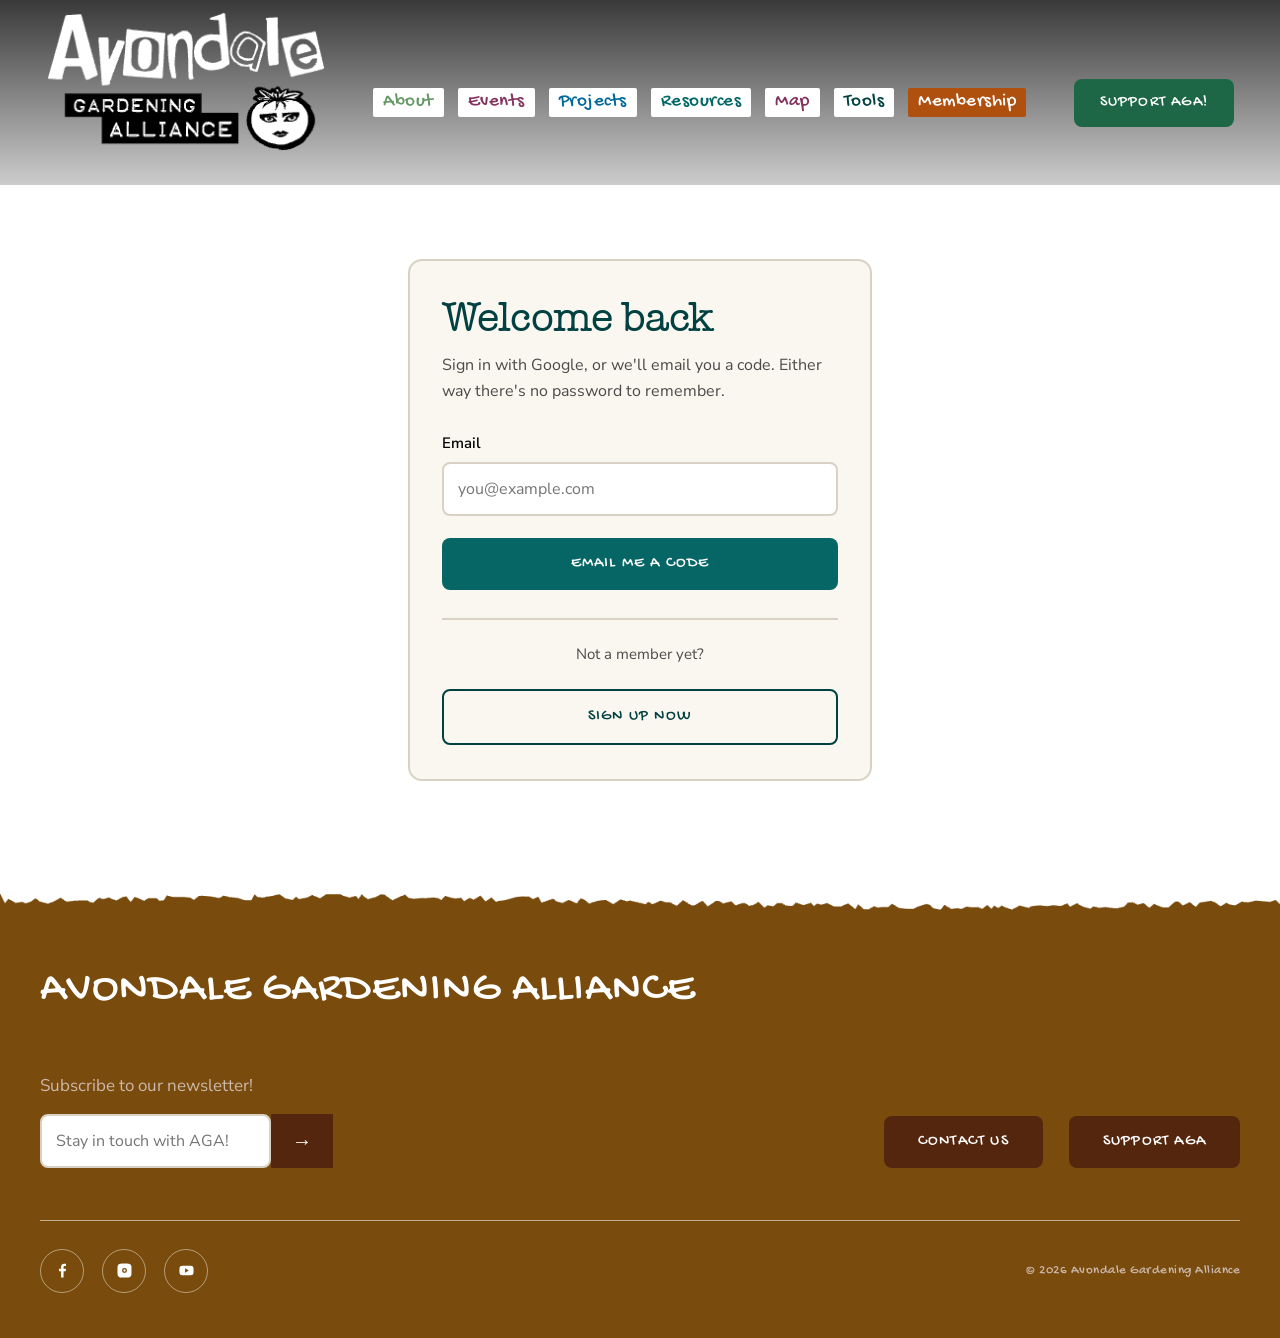
==== dashboard.html @ 01b3273b "Add files via upload" ====
<!DOCTYPE html>
<html lang="en">
<head>
<meta charset="utf-8">
<meta name="viewport" content="width=device-width, initial-scale=1">
<title>Membership | Avondale Gardening Alliance</title>
<meta name="robots" content="noindex">
<link rel="stylesheet" href="assets/base.css?v=20260803a">
<link rel="stylesheet" href="assets/account.css?v=20260803a">
<link rel="preconnect" href="https://fonts.googleapis.com">
<link rel="preconnect" href="https://fonts.gstatic.com" crossorigin>
<link href="https://fonts.googleapis.com/css2?family=Gochi+Hand&family=Nunito+Sans:ital,wght@0,300;0,400;0,600;0,700;1,400&family=Permanent+Marker&display=swap" rel="stylesheet">
</head>
<body>
<a class="skip" href="#main-content">Skip to content</a>

<header class="masthead">
  <a class="logo" href="index.html" aria-label="Avondale Gardening Alliance home">
    <img src="assets/logo.png" alt="Avondale Gardening Alliance">
  </a>
  <nav class="mainnav" aria-label="Main">
    <a class="nav-about" href="https://avondalegardeners.org/about">About</a>
    <a class="nav-events" href="https://avondalegardeners.org/events">Events</a>
    <a class="nav-projects" href="https://avondalegardeners.org/projects">Projects</a>
    <a class="nav-resources" href="https://avondalegardeners.org/resources">Resources</a>
    <a class="nav-map" href="map.html">Map</a>
    <a class="nav-library" href="library.html">Tools</a>
    <a class="nav-membership" data-account-link href="dashboard.html" aria-current="page">Membership</a>
  </nav>
  <div class="head-actions">
    <button type="button" class="btn btn-brown" data-signout hidden>Sign out</button>
    <a class="btn btn-green" href="https://www.gofundme.com/f/support-urban-agriculture-in-avondale-aga">Support AGA!</a>
  </div>
</header>

<main id="main-content">
  <section class="dash-head">
    <p class="eyebrow">Member since <span id="joined">&nbsp;</span></p>
    <h1 id="greeting">Hello, neighbor</h1>
    <p class="lede" id="pin-status"><span class="spinner small" aria-hidden="true"></span> Loading your details...</p>
  </section>

  <div class="dash-grid">

    <div class="dash-col">
      <section class="card panel-card">
        <div class="card-head">
          <h2>Your profile</h2>
          <a class="edit-link" href="membership.html">Edit</a>
        </div>

        <dl class="details" id="details">
          <dt>Name</dt><dd id="d-name" class="skeleton">&nbsp;</dd>
          <dt>Address</dt><dd id="d-address" class="skeleton">&nbsp;</dd>
          <dt>Email</dt><dd id="d-email" class="skeleton">&nbsp;</dd>
          <dt>Phone</dt><dd id="d-phone" class="skeleton">&nbsp;</dd>
        </dl>

        <div class="sub-block">
          <h3>What you're up to</h3>
          <ul class="chips" id="interests"></ul>
          <p class="about" id="about"></p>
        </div>

        <div class="sub-block">
          <h3>Your tools</h3>
          <div id="tools"></div>
        </div>

        <p class="fineprint">Neighbors only ever see your name, your pin, and what you're up to. Your email, phone, and street number stay in the office.</p>
        <a class="btn btn-outline wide" href="membership.html">Edit my profile</a>
      </section>
    </div>

    <div class="dash-col">
      <section class="card panel-card map-card">
        <h2>The member map</h2>
        <p>See who's growing what around the neighborhood, and who has a wheelbarrow you can borrow.</p>
        <a class="btn btn-teal wide" href="map.html">Open the map</a>
      </section>

      <section class="card panel-card">
        <h2>Tool library</h2>
        <p class="muted" style="margin-bottom:16px">Lend your tools, approve borrow requests, and see what's out on loan.</p>
        <a class="btn btn-outline wide" href="library.html">Open my library</a>
        <a class="btn btn-outline wide" href="loans.html" style="margin-top:10px">Things I've borrowed</a>
      </section>
    </div>

  </div>
</main>

<img class="footer-tear" src="assets/torn.png" alt="">
<footer>
  <div class="footer-inner">
    <h2>Avondale Gardening Alliance</h2>
    <div class="footer-row">
      <div>
        <p class="newsletter-label">Subscribe to our newsletter!</p>
        <form class="newsletter" onsubmit="return false;">
          <label class="skip" for="nl-email">Email address</label>
          <input id="nl-email" type="email" placeholder="Stay in touch with AGA!" autocomplete="email">
          <button type="submit" aria-label="Submit">&#8594;</button>
        </form>
      </div>
      <div class="footer-links">
        <button type="button" class="btn btn-brown" data-signout hidden>Sign out</button>
        <a class="btn btn-brown" href="mailto:avondalegardeners@gmail.com">Contact Us</a>
        <a class="btn btn-brown" href="https://www.gofundme.com/f/support-urban-agriculture-in-avondale-aga">Support AGA</a>
      </div>
    </div>
    <hr class="rule">
    <div class="footer-bottom">
      <div class="social">
        <a href="https://www.facebook.com/AvondaleGardeningAlliance" aria-label="Facebook"><svg viewBox="0 0 24 24"><path d="M13.5 22v-9h3l.5-3.5h-3.5V7.3c0-1 .3-1.7 1.8-1.7H17V2.4C16.7 2.4 15.6 2.3 14.4 2.3c-2.6 0-4.4 1.6-4.4 4.5v2.7H7V13h3v9h3.5z"/></svg></a>
        <a href="https://www.instagram.com/avondalegardeners" aria-label="Instagram"><svg viewBox="0 0 24 24"><path d="M12 2.2c3.2 0 3.6 0 4.9.1 1.2.1 1.8.2 2.2.4.6.2 1 .5 1.4.9.4.4.7.8.9 1.4.2.4.4 1 .4 2.2.1 1.3.1 1.7.1 4.9s0 3.6-.1 4.9c0 1.2-.2 1.8-.4 2.2-.2.6-.5 1-.9 1.4-.4.4-.8.7-1.4.9-.4.2-1 .4-2.2.4-1.3.1-1.7.1-4.9.1s-3.6 0-4.9-.1c-1.2 0-1.8-.2-2.2-.4-.6-.2-1-.5-1.4-.9-.4-.4-.7-.8-.9-1.4-.2-.4-.4-1-.4-2.2-.1-1.3-.1-1.7-.1-4.9s0-3.6.1-4.9c0-1.2.2-1.8.4-2.2.2-.6.5-1 .9-1.4.4-.4.8-.7 1.4-.9.4-.2 1-.4 2.2-.4 1.3-.1 1.7-.1 4.9-.1m0 6.3a3.5 3.5 0 100 7 3.5 3.5 0 000-7m5.4-.9a.8.8 0 11-1.6 0 .8.8 0 011.6 0M12 10.4a1.6 1.6 0 110 3.2 1.6 1.6 0 010-3.2"/></svg></a>
        <a href="https://www.youtube.com/@avondalegardeningalliance9448" aria-label="YouTube"><svg viewBox="0 0 24 24"><path d="M22 12s0-3.2-.4-4.7c-.2-.9-.9-1.5-1.7-1.7C18.3 5.2 12 5.2 12 5.2s-6.3 0-7.9.4c-.8.2-1.5.8-1.7 1.7C2 8.8 2 12 2 12s0 3.2.4 4.7c.2.9.9 1.5 1.7 1.7 1.6.4 7.9.4 7.9.4s6.3 0 7.9-.4c.8-.2 1.5-.8 1.7-1.7.4-1.5.4-4.7.4-4.7M10 15.2V8.8l5.2 3.2-5.2 3.2z"/></svg></a>
      </div>
      <p class="copyright">&#169; 2026 Avondale Gardening Alliance</p>
    </div>
  </div>
</footer>

<script src="assets/config.js?v=20260803a"></script>
<script src="assets/auth.js?v=20260803a"></script>
<script src="assets/dashboard.js?v=20260803a" defer></script>
</body>
</html>
---- assets/base.css ----
/* Avondale Gardening Alliance - shared base
   tokens, type roles, header, buttons, footer */

@font-face{
  font-family:'American Typewriter';
  src:url('american-typewriter.woff2') format('woff2');
  font-weight:400;
  font-style:normal;
  font-display:swap;
}

  :root{
    /* --- brand color, sampled from the live site --- */
    --ink:#000000;
    --teal-deep:#014141;
    --teal:#066666;
    --green:#1d6746;
    --brown:#794b0c;
    --brown-dark:#55260e;
    --sand:#cbb8ac;
    --nav-green:#659865;
    --nav-plum:#833360;
    --nav-blue:#00699b;
    --nav-teal:#006666;
    --clay:#b0500f;
    --pin-garden:#2f9e44;
    --pin-tools:#d2801a;
    --paper:#faf7f0;
    --line:#d9d2c4;
    --header-top:#3a3939;
    --header-bottom:#cccccc;

    /* --- type roles: swap these when we get the real brand fonts --- */
    --font-display:'American Typewriter', 'Courier New', serif;   /* "Welcome, Neighbor!" */
    --font-marker:'Gochi Hand', 'Bradley Hand', cursive;    /* hand-lettered headings */
    --font-ui:'Permanent Marker', 'Gochi Hand', cursive;    /* nav, buttons, footer title */
    --font-body:'Avenir Next', 'Nunito Sans', 'Segoe UI', Helvetica, Arial, sans-serif;

    --hero-w:1518;
    --hero-h:825;
  }

  *{box-sizing:border-box}
  html{-webkit-text-size-adjust:100%}
  body{
    margin:0;
    background:#fff;
    color:var(--ink);
    font-family:var(--font-body);
    font-size:16px;
    line-height:1.62;
  }
  img{display:block;max-width:100%}
  a{color:var(--teal-deep)}

  .skip{
    position:absolute;left:-9999px;top:0;background:#fff;color:var(--teal-deep);
    padding:10px 16px;z-index:100;border-radius:6px;
  }
  .skip:focus{left:12px;top:12px}

  :focus-visible{outline:3px solid var(--nav-blue);outline-offset:3px}

  /* ---------------- header ---------------- */
  .masthead{
    background:linear-gradient(to bottom, var(--header-top) 0%, var(--header-bottom) 100%);
    height:185px;
    display:flex;
    align-items:center;
    gap:28px;
    padding:0 46px 24px;
  }
  .logo{flex:0 0 auto}
  .logo img{width:280px;height:auto}

  .mainnav{
    flex:1 1 auto;
    display:flex;
    justify-content:center;
    align-items:center;
    gap:14px;
    flex-wrap:wrap;
    padding-top:44px;
  }
  .mainnav a{
    font-family:var(--font-ui);
    font-size:19px;
    letter-spacing:.5px;
    text-decoration:none;
    background:#fff;
    padding:2px 10px 3px;
    line-height:1.25;
    border-radius:2px;
  }
  .mainnav a:hover{transform:rotate(-1deg)}
  .mainnav a{transition:transform .12s ease}
  .nav-about{color:var(--nav-green)}
  .nav-events{color:var(--nav-plum)}
  .nav-projects{color:var(--nav-blue)}
  .nav-resources{color:var(--nav-teal)}
  .nav-membership{color:var(--clay)}
  .nav-map{color:var(--nav-plum)}
  .nav-account{color:var(--nav-green)}

  .head-actions{flex:0 0 auto;display:flex;gap:12px;align-items:center;padding-top:44px}

  .btn{
    display:inline-block;
    font-family:var(--font-ui);
    font-size:16px;
    letter-spacing:1.2px;
    text-transform:uppercase;
    color:#fff;
    text-decoration:none;
    padding:16px 26px;
    border-radius:8px;
    border:0;
    cursor:pointer;
    line-height:1;
    transition:transform .12s ease, filter .12s ease;
  }
  .btn:hover{filter:brightness(1.12);transform:translateY(-2px)}
  .btn-green{background:var(--green)}
  .btn-teal{background:var(--teal)}
  .btn-brown{background:var(--brown-dark)}

    .mainnav a[aria-current]{background:var(--clay);color:#fff}
  .btn[disabled]{opacity:.6;cursor:progress;transform:none}
  [hidden]{display:none !important}

/* ---------------- footer ---------------- */
  .footer-tear{width:100%;height:auto;margin-bottom:-1px}
  footer{background:var(--brown);color:#fff;padding:8px 0 44px}
  .footer-inner{max-width:1440px;margin:0 auto;padding:0 40px}
  footer h2{
    font-family:var(--font-ui);
    font-weight:400;
    font-size:44px;
    letter-spacing:1px;
    text-transform:uppercase;
    margin:34px 0 46px;
  }
  .footer-row{
    display:flex;
    justify-content:space-between;
    align-items:flex-end;
    gap:40px;
    flex-wrap:wrap;
  }
  .newsletter-label{color:var(--sand);margin:0 0 14px;font-size:17px}
  .newsletter{display:flex;max-width:370px;width:100%}
  .newsletter input{
    flex:1 1 auto;
    border:0;
    padding:17px 18px;
    font-family:var(--font-body);
    font-size:15px;
    color:#333;
    min-width:0;
  }
  .newsletter button{
    flex:0 0 auto;
    background:var(--brown-dark);
    color:#fff;
    border:0;
    width:62px;
    font-size:20px;
    cursor:pointer;
  }
  .newsletter button:hover{filter:brightness(1.25)}
  .footer-links{display:flex;gap:26px;flex-wrap:wrap}
  .footer-links .btn{padding:18px 34px}
  .rule{border:0;border-top:1px solid rgba(255,255,255,.55);margin:52px 0 26px}
  .footer-bottom{display:flex;justify-content:space-between;align-items:center;gap:24px;flex-wrap:wrap}
  .social{display:flex;gap:18px}
  .social a{
    width:44px;height:44px;border-radius:50%;
    border:1px solid rgba(255,255,255,.45);
    display:flex;align-items:center;justify-content:center;
    color:#fff;
  }
  .social a:hover{background:var(--brown-dark)}
  .social svg{width:17px;height:17px;fill:currentColor}
  .copyright{font-family:var(--font-ui);font-size:13px;color:var(--sand);letter-spacing:.5px}

  
  /* ---------------- responsive: header + footer ---------------- */
  @media (max-width:1180px){
    .masthead{padding:0 24px 18px;gap:16px}
    .logo img{width:220px}
    .mainnav{gap:10px}
    .mainnav a{font-size:16px}
    .btn{padding:14px 18px;font-size:14px}
  }
  @media (max-width:900px){
    .masthead{height:auto;flex-wrap:wrap;justify-content:center;padding:22px 20px 26px;text-align:center}
    .mainnav,.head-actions{padding-top:0;width:100%;justify-content:center}
    footer h2{font-size:30px}
    .footer-row{align-items:flex-start}
  }
  @media (prefers-reduced-motion:reduce){
    *{transition:none !important}
    .mainnav a:hover,.btn:hover{transform:none}
  }
---- assets/account.css ----
/* Login and dashboard */

  .nav-map{color:var(--nav-plum)}

  /* ---- shared card ---- */
  .card-wrap{max-width:520px;margin:0 auto;padding:74px 28px 110px}
  .card{
    background:var(--paper);
    border:2px solid var(--line);
    border-radius:14px;
    padding:34px 32px;
  }
  .card h1{
    font-family:var(--font-display);
    font-weight:400;
    color:var(--teal-deep);
    font-size:42px;
    letter-spacing:-.02em;
    line-height:1.1;
    margin:0 0 12px;
  }
  .card h2{font-family:var(--font-marker);font-weight:400;font-size:26px;margin:0 0 16px;line-height:1.2}
  .lede{margin:0 0 26px;font-size:16px;color:#4a4a4a}

  .google-wrap{display:flex;flex-direction:column;align-items:center;margin-bottom:4px}
  #google-btn{min-height:44px}

  .or-line{display:flex;align-items:center;gap:14px;margin:22px 0 20px;color:#7a7a7a;font-size:14px}
  .or-line::before,.or-line::after{content:"";flex:1 1 auto;height:2px;background:var(--line)}

  .field{display:flex;flex-direction:column;gap:7px;margin-bottom:8px}
  label{font-weight:600;font-size:15px}
  input[type=text],input[type=email]{
    font-family:var(--font-body);font-size:16px;color:var(--ink);
    padding:14px;border:2px solid var(--line);border-radius:8px;background:#fff;width:100%;
  }
  input:focus{border-color:var(--teal);outline:none}
  .code-input{
    font-size:30px;letter-spacing:.35em;text-align:center;
    font-family:var(--font-body);font-weight:700;padding:16px 14px 16px 20px;
  }

  .note{font-size:14px;margin:10px 0 0;color:#4a4a4a}
  .note.bad{color:#9a2a1e}

  .btn.wide{display:block;width:100%;text-align:center;padding:18px;margin-top:22px}
  .btn-outline{
    background:none;
    color:var(--teal-deep);
    border:2px solid var(--teal-deep);
  }
  .btn-outline:hover{background:var(--teal-deep);color:#fff}

  .alt{margin-top:28px;padding-top:22px;border-top:2px solid var(--line);text-align:center}
  .alt p{margin:0;font-size:15px;color:#4a4a4a}
  .linky{
    background:none;border:0;padding:6px 4px;cursor:pointer;
    font-family:var(--font-body);font-size:15px;font-weight:600;
    color:var(--teal-deep);text-decoration:underline;
  }
  .linky + .linky{margin-left:14px}
  .linky:hover{color:var(--clay)}

  /* ---- dashboard ---- */
  .dash-head{max-width:1100px;margin:0 auto;padding:64px 28px 8px}
  .eyebrow{
    font-family:var(--font-ui);font-size:13px;letter-spacing:1.4px;
    text-transform:uppercase;color:var(--clay);margin:0 0 10px;
  }
  .dash-head h1{
    font-family:var(--font-display);font-weight:400;color:var(--teal-deep);
    font-size:56px;letter-spacing:-.02em;line-height:1.1;margin:0 0 12px;
  }
  .dash-head .lede{margin:0;font-size:17px}
  .dash-head .good{color:var(--green);font-weight:600}
  .dash-head .warn{color:#8a5a12;font-weight:600}

  .dash-grid{
    max-width:1100px;margin:0 auto;padding:36px 28px 110px;
    display:grid;grid-template-columns:1fr 1fr;gap:22px;align-items:start;
  }
  .panel-card{padding:28px 30px}

  .details{margin:0 0 18px;display:grid;grid-template-columns:auto 1fr;gap:10px 18px;font-size:15px}
  .details dt{font-weight:700;color:#5a5a5a}
  .details dd{margin:0}

  .fineprint{font-size:13px;color:#6b6b6b;margin:0 0 6px;line-height:1.5}
  .muted{color:#6b6b6b;font-size:15px;margin:0}

  .chips{list-style:none;margin:0 0 14px;padding:0;display:flex;flex-wrap:wrap;gap:8px}
  .chips li{
    background:#fff;border:2px solid var(--line);border-radius:999px;
    padding:7px 14px;font-size:14px;font-weight:600;color:var(--teal-deep);
  }
  .chips li.muted{border-style:dashed;font-weight:400}
  .about{font-size:15px;color:#4a4a4a;margin:0}

  .tool-list{list-style:none;margin:0;padding:0}
  .tool-list li{
    background:#fff;border:2px solid var(--line);border-left:6px solid var(--brown-dark);
    border-radius:8px;padding:12px 14px;margin-bottom:10px;font-size:15px;
  }
  .tool-list .cat{display:block;font-size:13px;color:#6b6b6b;margin-top:2px}
  .tool-list .tnote{display:block;font-size:13px;color:#4a4a4a;font-style:italic;margin-top:4px}

  .map-card{background:#eef4f3;border-color:var(--teal)}
  .map-card p{font-size:15px;color:#4a4a4a;margin:0}

  @media (max-width:860px){
    .card-wrap{padding-top:44px}
    .card h1{font-size:34px}
    .dash-head{padding-top:40px}
    .dash-head h1{font-size:38px}
    .dash-grid{grid-template-columns:1fr;padding-bottom:70px}
  }
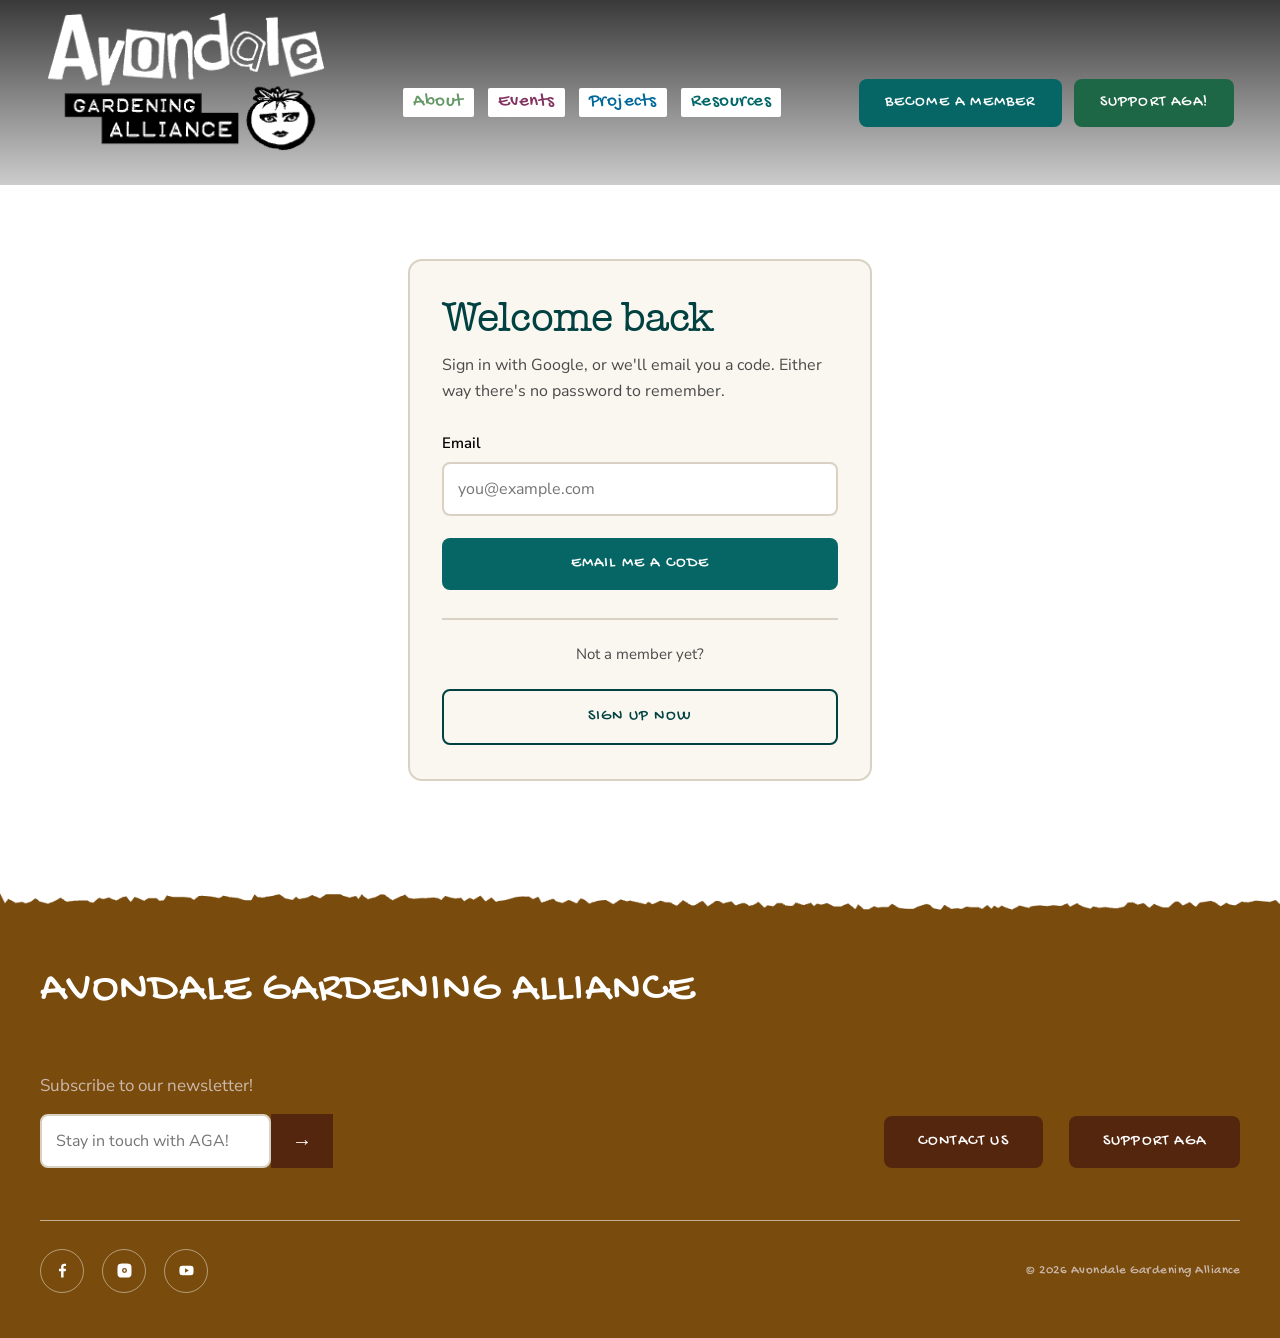
==== commit 999822ad: "Add files via upload" ====
--- a/dashboard.html
+++ b/dashboard.html
@@ -5,8 +5,8 @@
 <meta name="viewport" content="width=device-width, initial-scale=1">
 <title>Membership | Avondale Gardening Alliance</title>
 <meta name="robots" content="noindex">
-<link rel="stylesheet" href="assets/base.css?v=20260803a">
-<link rel="stylesheet" href="assets/account.css?v=20260803a">
+<link rel="stylesheet" href="assets/base.css?v=20260803b">
+<link rel="stylesheet" href="assets/account.css?v=20260803b">
 <link rel="preconnect" href="https://fonts.googleapis.com">
 <link rel="preconnect" href="https://fonts.gstatic.com" crossorigin>
 <link href="https://fonts.googleapis.com/css2?family=Gochi+Hand&family=Nunito+Sans:ital,wght@0,300;0,400;0,600;0,700;1,400&family=Permanent+Marker&display=swap" rel="stylesheet">
@@ -23,12 +23,12 @@
     <a class="nav-events" href="https://avondalegardeners.org/events">Events</a>
     <a class="nav-projects" href="https://avondalegardeners.org/projects">Projects</a>
     <a class="nav-resources" href="https://avondalegardeners.org/resources">Resources</a>
-    <a class="nav-map" href="map.html">Map</a>
-    <a class="nav-library" href="library.html">Tools</a>
-    <a class="nav-membership" data-account-link href="dashboard.html" aria-current="page">Membership</a>
+    <a class="nav-map" data-member-only hidden href="map.html">Map</a>
+    <a class="nav-library" data-member-only hidden href="library.html">Tools</a>
   </nav>
   <div class="head-actions">
     <button type="button" class="btn btn-brown" data-signout hidden>Sign out</button>
+    <a class="btn btn-teal" data-account-cta data-join-cta href="login.html">Become a Member</a>
     <a class="btn btn-green" href="https://www.gofundme.com/f/support-urban-agriculture-in-avondale-aga">Support AGA!</a>
   </div>
 </header>
@@ -121,8 +121,8 @@
   </div>
 </footer>
 
-<script src="assets/config.js?v=20260803a"></script>
-<script src="assets/auth.js?v=20260803a"></script>
-<script src="assets/dashboard.js?v=20260803a" defer></script>
+<script src="assets/config.js?v=20260803b"></script>
+<script src="assets/auth.js?v=20260803b"></script>
+<script src="assets/dashboard.js?v=20260803b" defer></script>
 </body>
 </html>
--- a/assets/base.css
+++ b/assets/base.css
@@ -101,6 +101,7 @@
   .nav-membership{color:var(--clay)}
   .nav-map{color:var(--nav-plum)}
   .nav-account{color:var(--nav-green)}
+  .nav-library{color:var(--nav-orange, #c0631b)}
 
   .head-actions{flex:0 0 auto;display:flex;gap:12px;align-items:center;padding-top:44px}
 
--- a/assets/account.css
+++ b/assets/account.css
@@ -61,6 +61,37 @@
   .linky + .linky{margin-left:14px}
   .linky:hover{color:var(--clay)}
 
+  /* ---- waiting ---- */
+  .waiting{
+    position:fixed;inset:0;z-index:60;
+    background:rgba(255,255,255,.92);
+    display:flex;flex-direction:column;align-items:center;justify-content:center;gap:18px;
+  }
+  .waiting p{font-family:var(--font-marker);font-size:24px;margin:0;color:var(--teal-deep)}
+
+  .spinner{
+    width:38px;height:38px;border-radius:50%;
+    border:4px solid var(--line);
+    border-top-color:var(--teal);
+    animation:spin .8s linear infinite;
+    display:inline-block;
+  }
+  .spinner.small{width:15px;height:15px;border-width:3px;vertical-align:-2px;margin-right:6px}
+  @keyframes spin{to{transform:rotate(360deg)}}
+
+  .skeleton{
+    display:inline-block;min-width:150px;border-radius:5px;
+    background:linear-gradient(90deg,#e8e2d6 25%,#f2ede3 50%,#e8e2d6 75%);
+    background-size:220% 100%;
+    animation:shimmer 1.3s ease-in-out infinite;
+    color:transparent;
+  }
+  @keyframes shimmer{to{background-position:-220% 0}}
+
+  @media (prefers-reduced-motion:reduce){
+    .spinner,.skeleton{animation:none}
+  }
+
   /* ---- dashboard ---- */
   .dash-head{max-width:1100px;margin:0 auto;padding:64px 28px 8px}
   .eyebrow{
@@ -77,15 +108,31 @@
 
   .dash-grid{
     max-width:1100px;margin:0 auto;padding:36px 28px 110px;
-    display:grid;grid-template-columns:1fr 1fr;gap:22px;align-items:start;
+    display:grid;grid-template-columns:1.35fr 1fr;gap:22px;align-items:start;
   }
+  .dash-col{display:flex;flex-direction:column;gap:22px}
   .panel-card{padding:28px 30px}
 
-  .details{margin:0 0 18px;display:grid;grid-template-columns:auto 1fr;gap:10px 18px;font-size:15px}
+  .card-head{display:flex;align-items:baseline;justify-content:space-between;gap:16px;margin-bottom:18px}
+  .card-head h2{margin:0}
+  .edit-link{
+    font-family:var(--font-body);font-size:14px;font-weight:700;
+    color:var(--teal-deep);text-decoration:underline;text-underline-offset:2px;flex:0 0 auto;
+  }
+  .edit-link:hover{color:var(--clay)}
+
+  .sub-block{margin-top:26px;padding-top:22px;border-top:2px solid var(--line)}
+  .sub-block h3{
+    font-family:var(--font-ui);font-size:12px;font-weight:400;letter-spacing:1.3px;
+    text-transform:uppercase;color:#8a8a8a;margin:0 0 12px;
+  }
+  .map-card{position:sticky;top:24px}
+
+  .details{margin:0;display:grid;grid-template-columns:auto 1fr;gap:10px 18px;font-size:15px}
   .details dt{font-weight:700;color:#5a5a5a}
   .details dd{margin:0}
 
-  .fineprint{font-size:13px;color:#6b6b6b;margin:0 0 6px;line-height:1.5}
+  .fineprint{font-size:13px;color:#6b6b6b;margin:26px 0 14px;line-height:1.5}
   .muted{color:#6b6b6b;font-size:15px;margin:0}
 
   .chips{list-style:none;margin:0 0 14px;padding:0;display:flex;flex-wrap:wrap;gap:8px}
@@ -113,4 +160,5 @@
     .dash-head{padding-top:40px}
     .dash-head h1{font-size:38px}
     .dash-grid{grid-template-columns:1fr;padding-bottom:70px}
+    .map-card{position:static}
   }
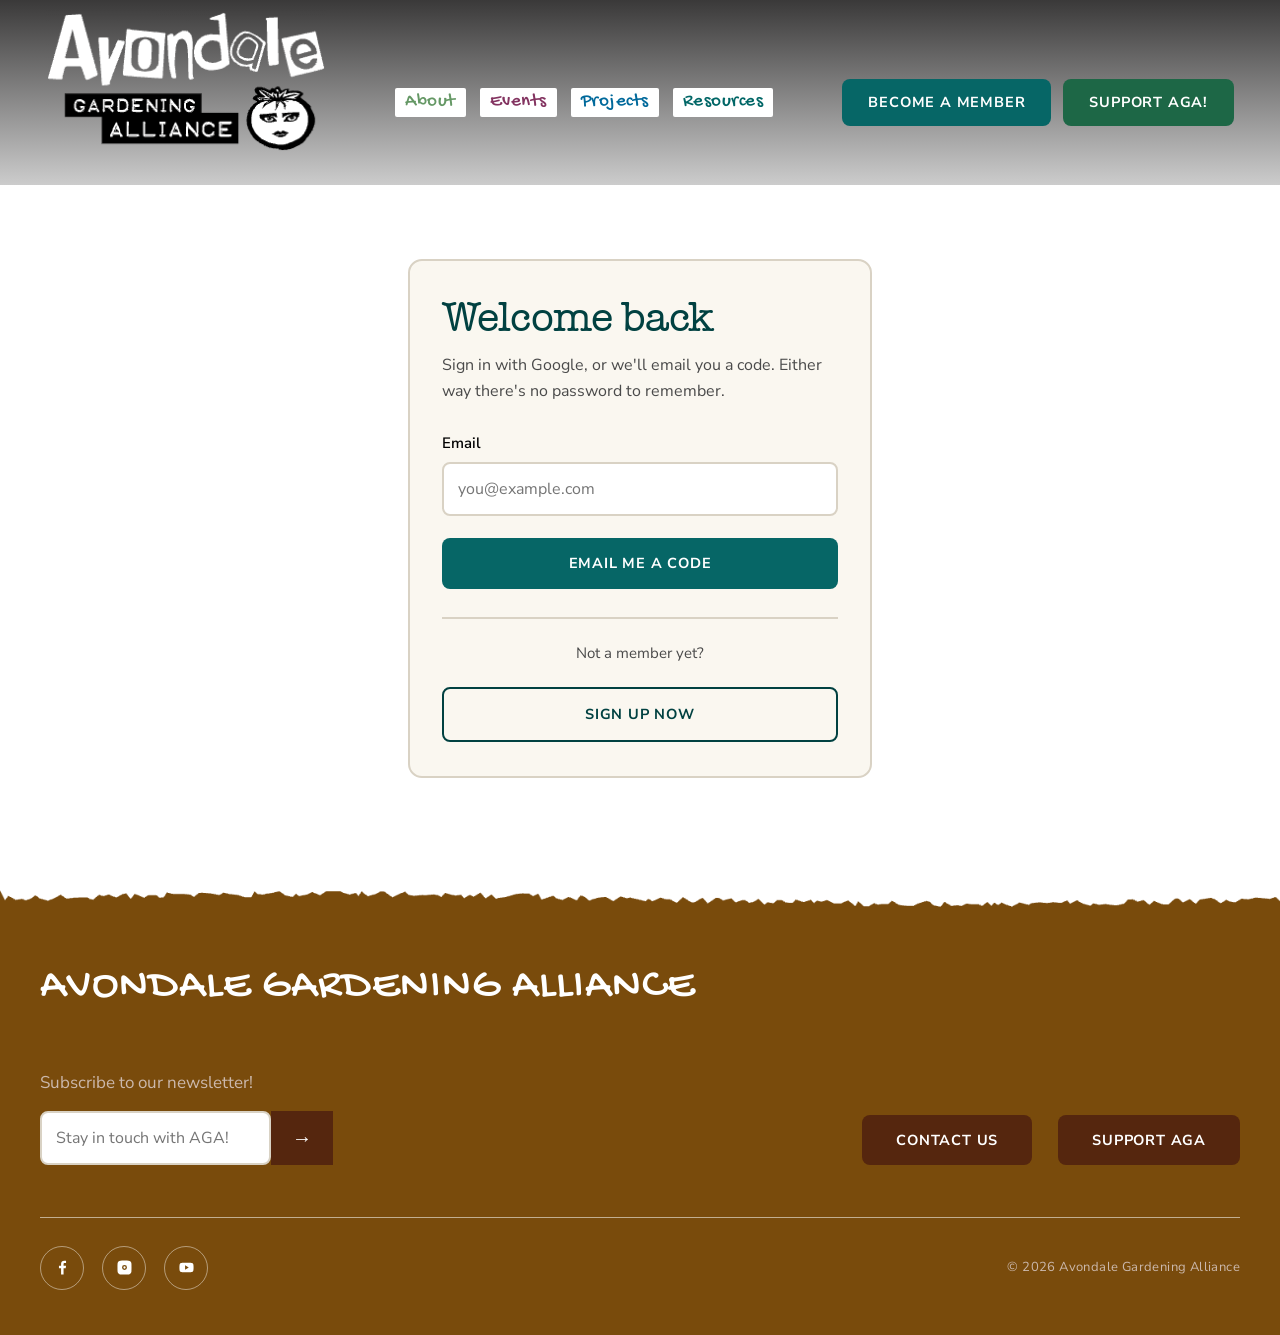
==== commit ba514098: "Add files via upload" ====
--- a/dashboard.html
+++ b/dashboard.html
@@ -5,8 +5,8 @@
 <meta name="viewport" content="width=device-width, initial-scale=1">
 <title>Membership | Avondale Gardening Alliance</title>
 <meta name="robots" content="noindex">
-<link rel="stylesheet" href="assets/base.css?v=20260803b">
-<link rel="stylesheet" href="assets/account.css?v=20260803b">
+<link rel="stylesheet" href="assets/base.css?v=20260804a">
+<link rel="stylesheet" href="assets/account.css?v=20260804a">
 <link rel="preconnect" href="https://fonts.googleapis.com">
 <link rel="preconnect" href="https://fonts.gstatic.com" crossorigin>
 <link href="https://fonts.googleapis.com/css2?family=Gochi+Hand&family=Nunito+Sans:ital,wght@0,300;0,400;0,600;0,700;1,400&family=Permanent+Marker&display=swap" rel="stylesheet">
@@ -121,8 +121,8 @@
   </div>
 </footer>
 
-<script src="assets/config.js?v=20260803b"></script>
-<script src="assets/auth.js?v=20260803b"></script>
-<script src="assets/dashboard.js?v=20260803b" defer></script>
+<script src="assets/config.js?v=20260804a"></script>
+<script src="assets/auth.js?v=20260804a"></script>
+<script src="assets/dashboard.js?v=20260804a" defer></script>
 </body>
 </html>
--- a/assets/base.css
+++ b/assets/base.css
@@ -107,9 +107,10 @@
 
   .btn{
     display:inline-block;
-    font-family:var(--font-ui);
-    font-size:16px;
-    letter-spacing:1.2px;
+    font-family:var(--font-body);
+    font-weight:700;
+    font-size:14.5px;
+    letter-spacing:.8px;
     text-transform:uppercase;
     color:#fff;
     text-decoration:none;
@@ -182,7 +183,7 @@
   }
   .social a:hover{background:var(--brown-dark)}
   .social svg{width:17px;height:17px;fill:currentColor}
-  .copyright{font-family:var(--font-ui);font-size:13px;color:var(--sand);letter-spacing:.5px}
+  .copyright{font-family:var(--font-body);font-size:13px;color:var(--sand);letter-spacing:.4px}
 
   
   /* ---------------- responsive: header + footer ---------------- */
--- a/assets/account.css
+++ b/assets/account.css
@@ -19,7 +19,7 @@
     line-height:1.1;
     margin:0 0 12px;
   }
-  .card h2{font-family:var(--font-marker);font-weight:400;font-size:26px;margin:0 0 16px;line-height:1.2}
+  .card h2{font-family:var(--font-display);font-weight:400;font-size:25px;margin:0 0 16px;line-height:1.2;color:var(--teal-deep)}
   .lede{margin:0 0 26px;font-size:16px;color:#4a4a4a}
 
   .google-wrap{display:flex;flex-direction:column;align-items:center;margin-bottom:4px}
@@ -67,7 +67,7 @@
     background:rgba(255,255,255,.92);
     display:flex;flex-direction:column;align-items:center;justify-content:center;gap:18px;
   }
-  .waiting p{font-family:var(--font-marker);font-size:24px;margin:0;color:var(--teal-deep)}
+  .waiting p{font-family:var(--font-display);font-size:22px;margin:0;color:var(--teal-deep)}
 
   .spinner{
     width:38px;height:38px;border-radius:50%;
@@ -95,7 +95,7 @@
   /* ---- dashboard ---- */
   .dash-head{max-width:1100px;margin:0 auto;padding:64px 28px 8px}
   .eyebrow{
-    font-family:var(--font-ui);font-size:13px;letter-spacing:1.4px;
+    font-family:var(--font-body);font-weight:700;font-size:12px;letter-spacing:1.6px;
     text-transform:uppercase;color:var(--clay);margin:0 0 10px;
   }
   .dash-head h1{
@@ -123,7 +123,7 @@
 
   .sub-block{margin-top:26px;padding-top:22px;border-top:2px solid var(--line)}
   .sub-block h3{
-    font-family:var(--font-ui);font-size:12px;font-weight:400;letter-spacing:1.3px;
+    font-family:var(--font-body);font-size:11.5px;font-weight:700;letter-spacing:1.5px;
     text-transform:uppercase;color:#8a8a8a;margin:0 0 12px;
   }
   .map-card{position:sticky;top:24px}
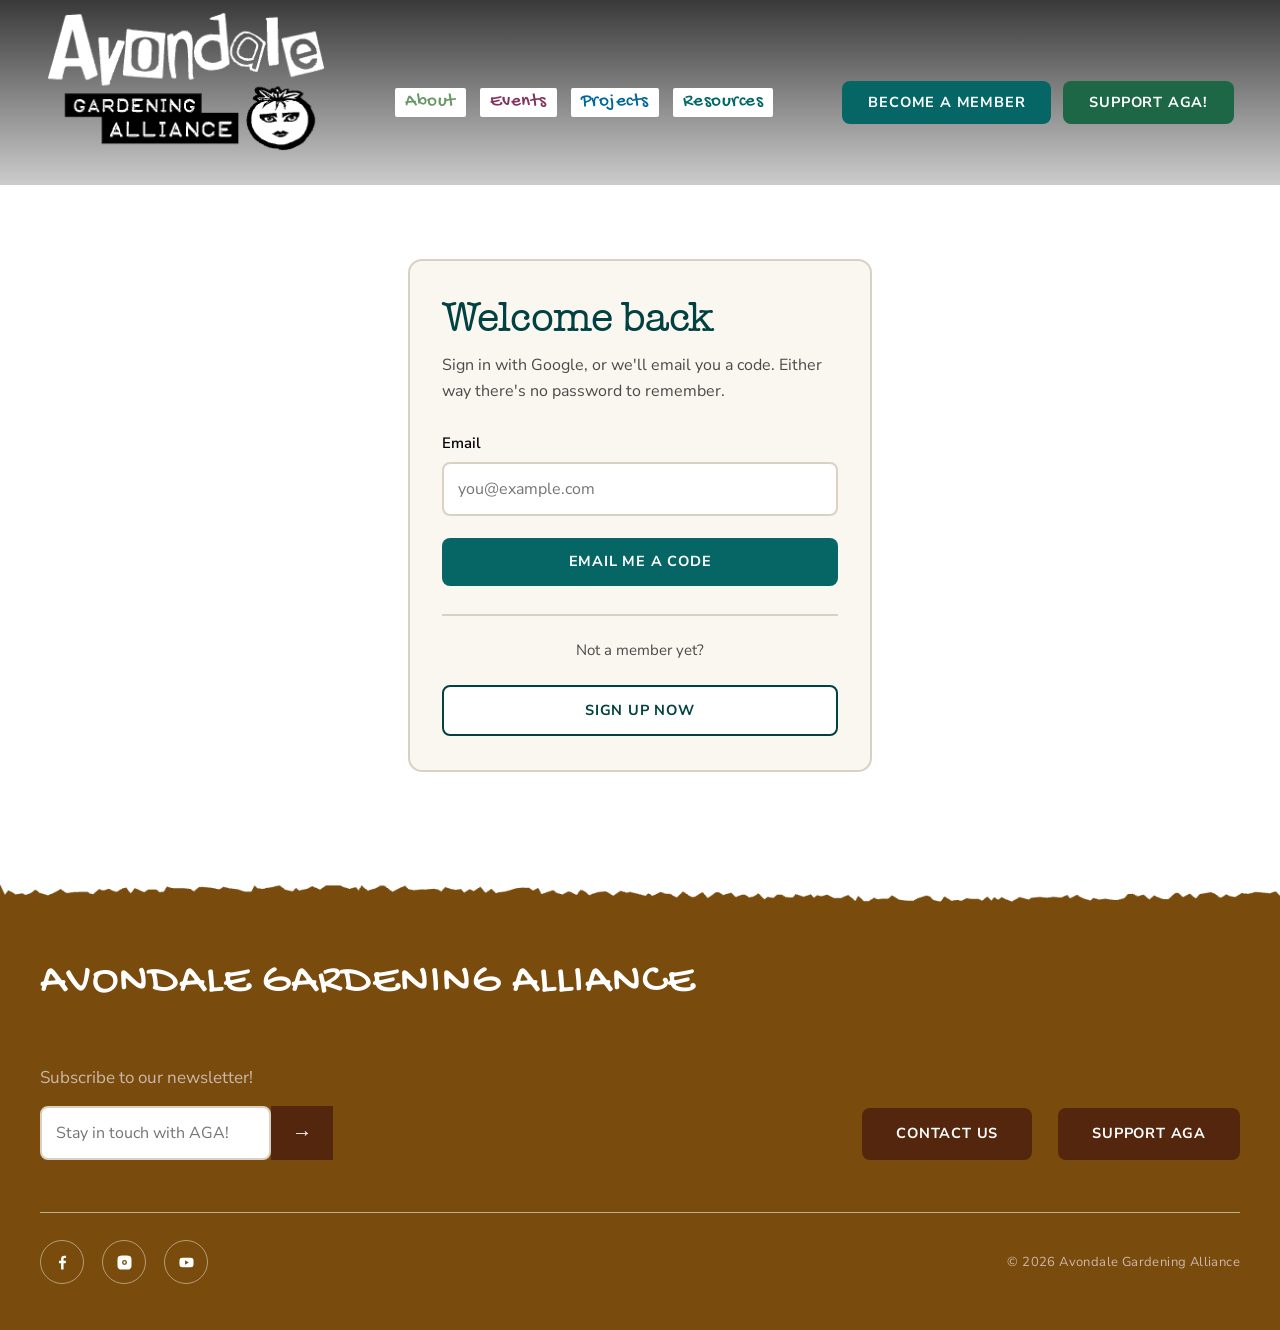
==== commit f86692cd: "Add files via upload" ====
--- a/dashboard.html
+++ b/dashboard.html
@@ -5,8 +5,8 @@
 <meta name="viewport" content="width=device-width, initial-scale=1">
 <title>Membership | Avondale Gardening Alliance</title>
 <meta name="robots" content="noindex">
-<link rel="stylesheet" href="assets/base.css?v=20260804a">
-<link rel="stylesheet" href="assets/account.css?v=20260804a">
+<link rel="stylesheet" href="assets/base.css?v=20260804d">
+<link rel="stylesheet" href="assets/account.css?v=20260804d">
 <link rel="preconnect" href="https://fonts.googleapis.com">
 <link rel="preconnect" href="https://fonts.gstatic.com" crossorigin>
 <link href="https://fonts.googleapis.com/css2?family=Gochi+Hand&family=Nunito+Sans:ital,wght@0,300;0,400;0,600;0,700;1,400&family=Permanent+Marker&display=swap" rel="stylesheet">
@@ -67,7 +67,7 @@
           <div id="tools"></div>
         </div>
 
-        <p class="fineprint">Neighbors only ever see your name, your pin, and what you're up to. Your email, phone, and street number stay in the office.</p>
+        <p class="fineprint">Neighbors see your name, your pin, what you're up to, and can email you from your profile. Your phone and street address stay private until you lend or borrow.</p>
         <a class="btn btn-outline wide" href="membership.html">Edit my profile</a>
       </section>
     </div>
@@ -121,8 +121,8 @@
   </div>
 </footer>
 
-<script src="assets/config.js?v=20260804a"></script>
-<script src="assets/auth.js?v=20260804a"></script>
-<script src="assets/dashboard.js?v=20260804a" defer></script>
+<script src="assets/config.js?v=20260804d"></script>
+<script src="assets/auth.js?v=20260804d"></script>
+<script src="assets/dashboard.js?v=20260804d" defer></script>
 </body>
 </html>
--- a/assets/base.css
+++ b/assets/base.css
@@ -106,7 +106,9 @@
   .head-actions{flex:0 0 auto;display:flex;gap:12px;align-items:center;padding-top:44px}
 
   .btn{
-    display:inline-block;
+    display:inline-flex;
+    align-items:center;
+    justify-content:center;
     font-family:var(--font-body);
     font-weight:700;
     font-size:14.5px;
@@ -114,17 +116,24 @@
     text-transform:uppercase;
     color:#fff;
     text-decoration:none;
-    padding:16px 26px;
+    padding:14px 26px;
     border-radius:8px;
     border:0;
     cursor:pointer;
-    line-height:1;
+    line-height:1.1;
     transition:transform .12s ease, filter .12s ease;
   }
   .btn:hover{filter:brightness(1.12);transform:translateY(-2px)}
   .btn-green{background:var(--green)}
   .btn-teal{background:var(--teal)}
   .btn-brown{background:var(--brown-dark)}
+  .btn-outline{
+    background:#fff;
+    color:var(--teal-deep);
+    border:2px solid var(--teal-deep);
+    padding:12px 24px;   /* 2px less than filled buttons to offset the border */
+  }
+  .btn-outline:hover{background:var(--teal-deep);color:#fff}
 
     .mainnav a[aria-current]{background:var(--clay);color:#fff}
   .btn[disabled]{opacity:.6;cursor:progress;transform:none}
--- a/assets/account.css
+++ b/assets/account.css
@@ -43,13 +43,7 @@
   .note{font-size:14px;margin:10px 0 0;color:#4a4a4a}
   .note.bad{color:#9a2a1e}
 
-  .btn.wide{display:block;width:100%;text-align:center;padding:18px;margin-top:22px}
-  .btn-outline{
-    background:none;
-    color:var(--teal-deep);
-    border:2px solid var(--teal-deep);
-  }
-  .btn-outline:hover{background:var(--teal-deep);color:#fff}
+  .btn.wide{display:flex;width:100%;padding:16px;margin-top:22px}
 
   .alt{margin-top:28px;padding-top:22px;border-top:2px solid var(--line);text-align:center}
   .alt p{margin:0;font-size:15px;color:#4a4a4a}
